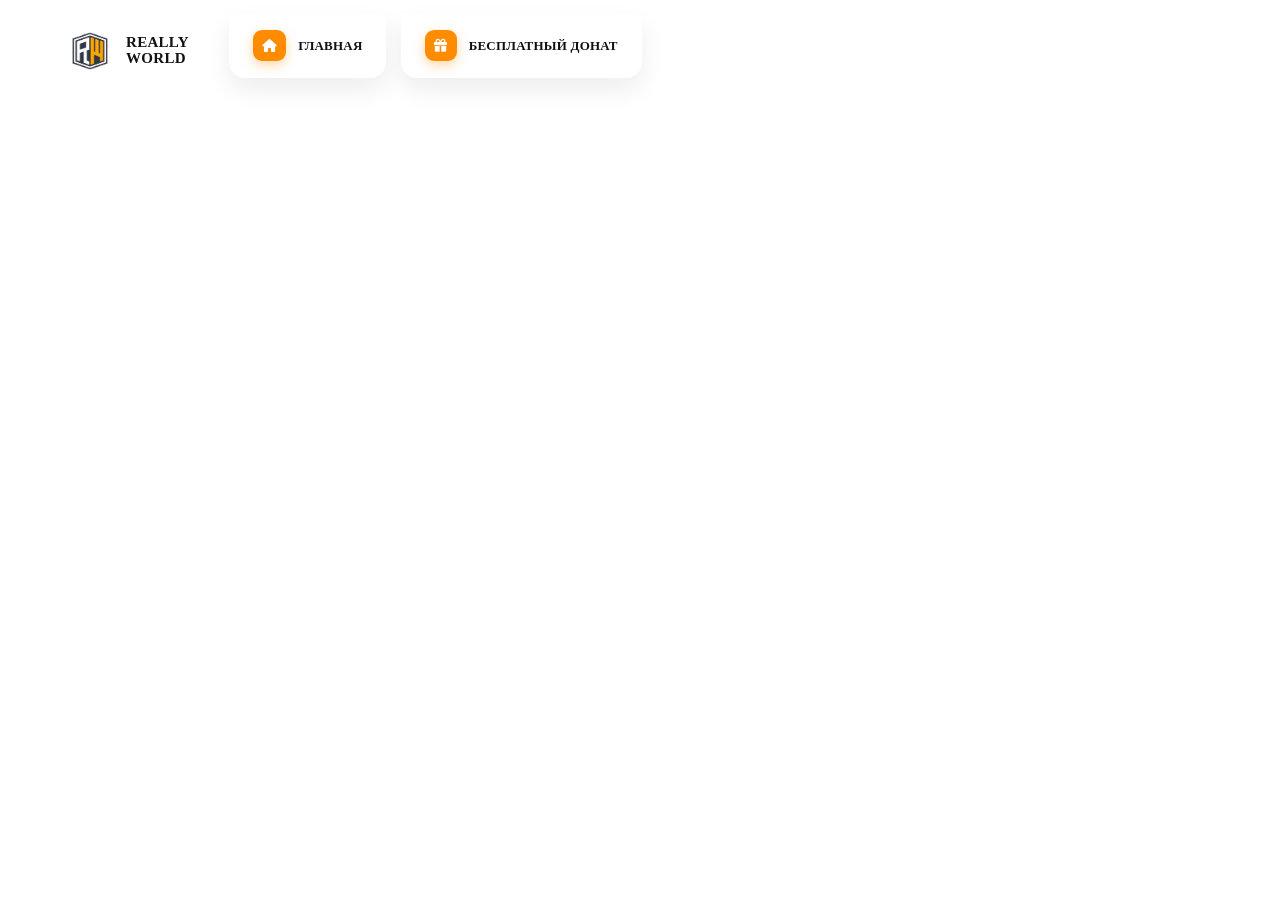
==== index.html @ d4f50ab5 "commit5" ====
<!DOCTYPE html>
<html lang="ru">
<head>
    <meta charset="UTF-8">
    <meta name="viewport" content="width=device-width, initial-scale=1.0">
    <title>ReallyWorld</title>
    
    <!-- Правильное и надежное подключение шрифта Montserrat -->
    <link rel="preconnect" href="https://fonts.googleapis.com">
    <link rel="preconnect" href="https://fonts.gstatic.com" crossorigin>
    <link href="https://fonts.googleapis.com/css2?family=Montserrat:wght@600;700;800;900&display=swap" rel="stylesheet">
    
    <!-- Подключаем иконки Font Awesome -->
    <link rel="stylesheet" href="https://cdnjs.cloudflare.com/ajax/libs/font-awesome/6.4.0/css/all.min.css">
    <!-- Подключаем наш файл стилей -->
    <link rel="stylesheet" href="style.css">
</head>
<body>

    <header class="navbar">
        <!-- Левая часть: Локальный Логотип и Двухстрочный Текст -->
        <div class="logo-container">
            <img src="logo.png" alt="ReallyWorld Logo" class="logo-img">
            <span class="logo-text">REALLY<br><span class="logo-text-bottom">WORLD</span></span>
        </div>

        <!-- Меню навигации -->
        <nav class="nav-menu">
            <a href="#" class="nav-item active">
                <i class="fa-solid fa-house icon-orange"></i>
                ГЛАВНАЯ
            </a>
            <a href="#" class="nav-item active">
                <i class="fa-solid fa-gift icon-orange"></i>
                БЕСПЛАТНЫЙ ДОНАТ
            </a>
        </nav>
    </header>

</body>
</html>
---- style.css ----
/* Стили главного меню (шапки) */
.navbar {
    display: flex;
    justify-content: flex-start; /* Прижимает всё к левому краю */
    align-items: center;
    padding: 0 60px; /* Отступ от левого края экрана */
    height: 85px;
    background-color: #ffffff;
    position: relative; /* Чтобы вкладки позиционировались относительно шапки */
}

/* Логотип и название */
.logo-container {
    display: flex;
    align-items: center;
    margin-right: 40px; /* Расстояние между логотипом и вкладками */
    cursor: pointer;
}

/* Размер оригинального логотипа-щита */
.logo-img {
    height: 44px;
    width: auto;
    margin-right: 14px;
}

/* Делаем надпись двухстрочной, аккуратной и убавляем излишнюю жирность */
.logo-text {
    font-weight: 800; 
    font-size: 15px;
    line-height: 1.05; /* Прижимаем строки друг к другу, как на оригинале */
    color: #111111;
    letter-spacing: 0.3px;
    display: inline-block;
}

.logo-text-bottom {
    font-weight: 800;
    color: #111111;
    letter-spacing: 0.3px;
}

/* Меню навигации */
.nav-menu {
    display: flex;
    align-items: flex-start; /* Прижимаем вкладки к самому верху шапки */
    height: 100%;
    gap: 15px; /* Небольшой зазор между вкладками */
}

/* СТИЛЬ ДЛЯ ВКЛАДОК: Спускаем их на уровень оригинала */
.nav-item.active {
    display: flex;
    align-items: center;
    text-decoration: none;
    color: #111111;
    font-weight: 800; 
    font-size: 13px;
    padding: 0 24px;
    letter-spacing: 0.2px;
    background-color: #ffffff;
    
    /* Скругление только снизу */
    border-bottom-left-radius: 16px;
    border-bottom-right-radius: 16px;
    box-shadow: 0px 12px 25px rgba(0, 0, 0, 0.07);
    
    /* МАГИЯ ТУТ: Убираем отрицательные отступы, задаем четкую высоту 
       и сдвигаем вкладку чуть ниже, чтобы она свисала идеально как на фото */
    height: 65px; 
    margin-top: 0; 
    transform: translateY(5px); /* Плавно опускаем вкладки понинее */
}

/* Оранжевый квадрат вокруг иконок (для домика и подарка) */
.icon-orange {
    background-color: #ff8c00; /* Фирменный оранжевый */
    color: #ffffff;
    padding: 9px;
    border-radius: 9px;
    margin-right: 12px;
    font-size: 13px;
    box-shadow: 0px 4px 12px rgba(255, 140, 0, 0.35); /* Свечение иконки */
}
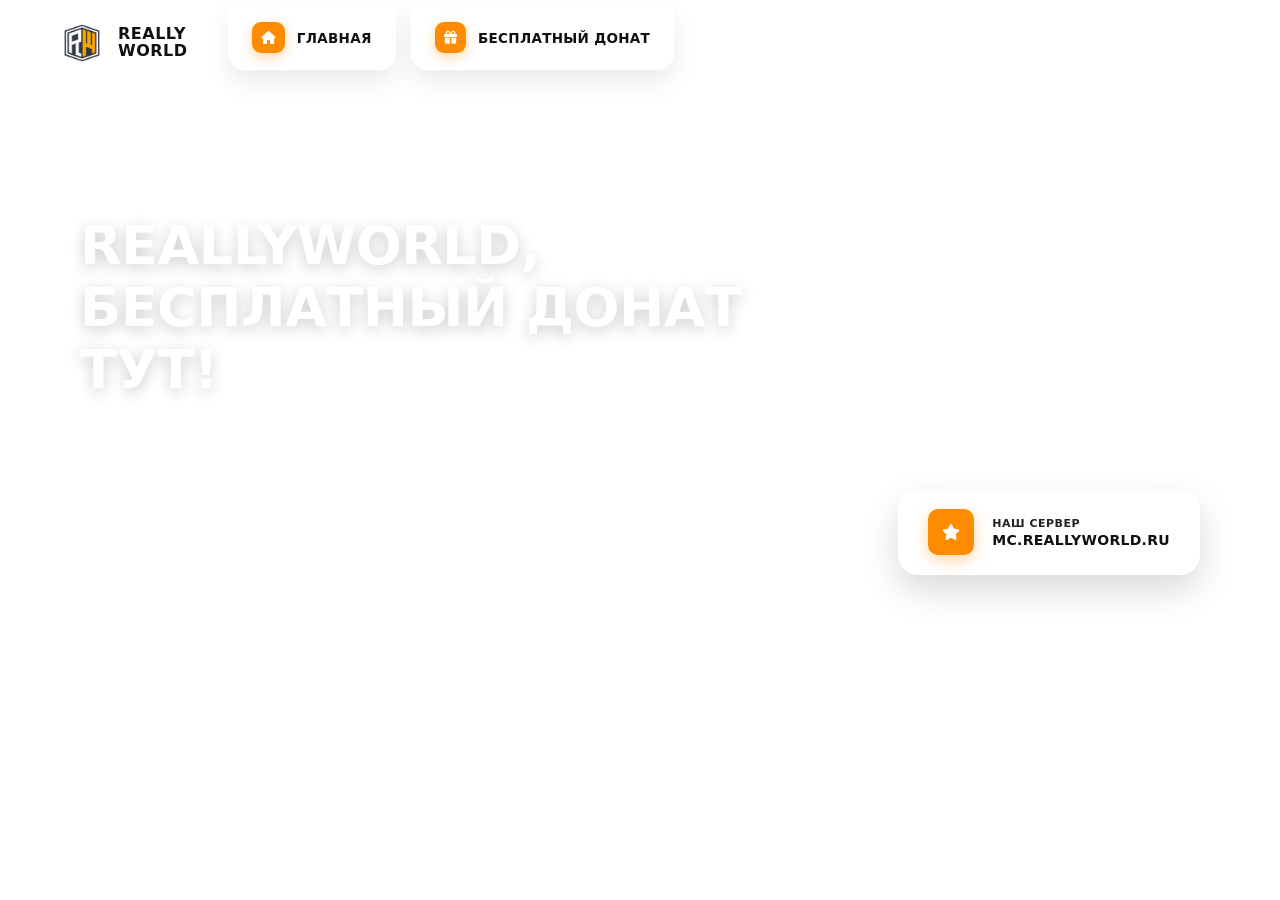
==== commit eeb48467: "commit7" ====
--- a/index.html
+++ b/index.html
@@ -4,27 +4,17 @@
     <meta charset="UTF-8">
     <meta name="viewport" content="width=device-width, initial-scale=1.0">
     <title>ReallyWorld</title>
-    
-    <!-- Правильное и надежное подключение шрифта Montserrat -->
-    <link rel="preconnect" href="https://fonts.googleapis.com">
-    <link rel="preconnect" href="https://fonts.gstatic.com" crossorigin>
-    <link href="https://fonts.googleapis.com/css2?family=Montserrat:wght@600;700;800;900&display=swap" rel="stylesheet">
-    
-    <!-- Подключаем иконки Font Awesome -->
     <link rel="stylesheet" href="https://cdnjs.cloudflare.com/ajax/libs/font-awesome/6.4.0/css/all.min.css">
-    <!-- Подключаем наш файл стилей -->
     <link rel="stylesheet" href="style.css">
 </head>
 <body>
 
     <header class="navbar">
-        <!-- Левая часть: Локальный Логотип и Двухстрочный Текст -->
         <div class="logo-container">
             <img src="logo.png" alt="ReallyWorld Logo" class="logo-img">
             <span class="logo-text">REALLY<br><span class="logo-text-bottom">WORLD</span></span>
         </div>
 
-        <!-- Меню навигации -->
         <nav class="nav-menu">
             <a href="#" class="nav-item active">
                 <i class="fa-solid fa-house icon-orange"></i>
@@ -37,5 +27,19 @@
         </nav>
     </header>
 
+    <main class="hero-section">
+        <h1 class="hero-title">ReallyWorld,<br>бесплатный донат тут!</h1>
+
+        <div class="server-status-card">
+            <div class="status-icon-box">
+                <i class="fa-solid fa-star icon-star"></i>
+            </div>
+            <div class="status-text-box">
+                <span class="status-title">НАШ СЕРВЕР</span>
+                <span class="status-ip">MC.REALLYWORLD.RU</span>
+            </div>
+        </div>
+    </main>
+
 </body>
 </html>
--- a/style.css
+++ b/style.css
@@ -1,84 +1,179 @@
-/* Стили главного меню (шапки) */
+/* Обнуляем базовые отступы браузера */
+* {
+    margin: 0;
+    padding: 0;
+    box-sizing: border-box;
+    /* Устанавливаем плотный системный шрифт без засечек */
+    font-family: system-ui, -apple-system, BlinkMacSystemFont, 'Segoe UI', Roboto, Arial, sans-serif;
+}
+
+/* Белый фон для всего сайта */
+body {
+    background-color: #ffffff;
+}
+
+/* --- СТИЛИ ШАПКИ (NAVBAR) --- */
 .navbar {
     display: flex;
-    justify-content: flex-start; /* Прижимает всё к левому краю */
+    justify-content: flex-start; 
     align-items: center;
-    padding: 0 60px; /* Отступ от левого края экрана */
+    padding: 0 60px; 
     height: 85px;
     background-color: #ffffff;
-    position: relative; /* Чтобы вкладки позиционировались относительно шапки */
+    position: relative;
 }
 
-/* Логотип и название */
+/* Логотип и двухстрочный текст */
 .logo-container {
     display: flex;
     align-items: center;
-    margin-right: 40px; /* Расстояние между логотипом и вкладками */
+    margin-right: 40px; 
     cursor: pointer;
 }
 
-/* Размер оригинального логотипа-щита */
 .logo-img {
     height: 44px;
     width: auto;
     margin-right: 14px;
 }
 
-/* Делаем надпись двухстрочной, аккуратной и убавляем излишнюю жирность */
 .logo-text {
-    font-weight: 800; 
-    font-size: 15px;
-    line-height: 1.05; /* Прижимаем строки друг к другу, как на оригинале */
+    font-weight: 900; /* Максимальная жирность */
+    font-size: 16px;
+    line-height: 1.05; 
     color: #111111;
-    letter-spacing: 0.3px;
+    letter-spacing: 0.5px;
     display: inline-block;
 }
 
 .logo-text-bottom {
-    font-weight: 800;
+    font-weight: 900;
     color: #111111;
-    letter-spacing: 0.3px;
+    letter-spacing: 0.5px;
 }
 
-/* Меню навигации */
+/* Меню навигации со вкладками */
 .nav-menu {
     display: flex;
-    align-items: flex-start; /* Прижимаем вкладки к самому верху шапки */
+    align-items: flex-start; 
     height: 100%;
-    gap: 15px; /* Небольшой зазор между вкладками */
+    gap: 15px; 
 }
 
-/* СТИЛЬ ДЛЯ ВКЛАДОК: Спускаем их на уровень оригинала */
+/* Стили активных вкладок */
 .nav-item.active {
     display: flex;
     align-items: center;
     text-decoration: none;
-    color: #111111;
-    font-weight: 800; 
-    font-size: 13px;
-    padding: 0 24px;
-    letter-spacing: 0.2px;
     background-color: #ffffff;
     
-    /* Скругление только снизу */
+    color: #111111;
+    font-weight: 900; 
+    font-size: 13.5px; 
+    padding: 0 24px;
+    letter-spacing: 0.3px;
+    
+    /* Скругление снизу и тень */
     border-bottom-left-radius: 16px;
     border-bottom-right-radius: 16px;
-    box-shadow: 0px 12px 25px rgba(0, 0, 0, 0.07);
+    box-shadow: 0px 12px 25px rgba(0, 0, 0, 0.08);
     
-    /* МАГИЯ ТУТ: Убираем отрицательные отступы, задаем четкую высоту 
-       и сдвигаем вкладку чуть ниже, чтобы она свисала идеально как на фото */
     height: 65px; 
     margin-top: 0; 
-    transform: translateY(5px); /* Плавно опускаем вкладки понинее */
+    transform: translateY(5px); /* Идеальный уровень спуска вкладок */
 }
 
-/* Оранжевый квадрат вокруг иконок (для домика и подарка) */
+/* Оранжевые квадраты вокруг иконок */
 .icon-orange {
-    background-color: #ff8c00; /* Фирменный оранжевый */
+    background-color: #ff8c00; 
     color: #ffffff;
     padding: 9px;
     border-radius: 9px;
     margin-right: 12px;
     font-size: 13px;
-    box-shadow: 0px 4px 12px rgba(255, 140, 0, 0.35); /* Свечение иконки */
+    box-shadow: 0px 4px 12px rgba(255, 140, 0, 0.35); 
+}
+
+
+/* --- ЦЕНТРАЛЬНЫЙ БАННЕР (HERO SECTION) --- */
+.hero-section {
+    position: relative;
+    max-width: 1400px; 
+    height: 520px;     
+    margin: 30px auto; 
+    padding: 60px 80px;
+    
+    /* Подгружаем оригинальный фон ReallyWorld */
+    background-image: url('https://reallyworld.ru/styles/rw_reborn/rw/main_bg_new_era.jpg');
+    background-size: cover;
+    background-position: center;
+    border-radius: 32px; 
+    
+    display: flex;
+    flex-direction: column;
+    justify-content: space-between; 
+}
+
+/* Большой белый текст */
+.hero-title {
+    color: #ffffff;
+    font-size: 54px;         
+    font-weight: 900;        
+    line-height: 1.15;
+    text-transform: uppercase; 
+    letter-spacing: -0.5px;
+    margin-top: 40px;
+    text-shadow: 0px 4px 15px rgba(0, 0, 0, 0.2); 
+    max-width: 800px;
+}
+
+/* Белая плашка с IP-адресом */
+.server-status-card {
+    align-self: flex-end; 
+    display: flex;
+    align-items: center;
+    background-color: #ffffff;
+    padding: 20px 30px;
+    border-radius: 20px;
+    box-shadow: 0px 15px 35px rgba(0, 0, 0, 0.15);
+    margin-top: auto; 
+    gap: 18px;
+}
+
+/* Оранжевый квадрат со звездочкой */
+.status-icon-box {
+    background-color: #ff8c00;
+    width: 46px;
+    height: 46px;
+    border-radius: 10px;
+    display: flex;
+    align-items: center;
+    justify-content: center;
+    box-shadow: 0px 5px 15px rgba(255, 140, 0, 0.35);
+}
+
+.icon-star {
+    color: #ffffff;
+    font-size: 16px;
+}
+
+/* Текст внутри плашки */
+.status-text-box {
+    display: flex;
+    flex-direction: column;
+    gap: 2px;
+}
+
+.status-title {
+    font-size: 11px;
+    font-weight: 900;
+    color: #222222;
+    letter-spacing: 0.5px;
+}
+
+.status-ip {
+    font-size: 14px;
+    font-weight: 900;
+    color: #111111;
+    letter-spacing: 0.3px;
 }
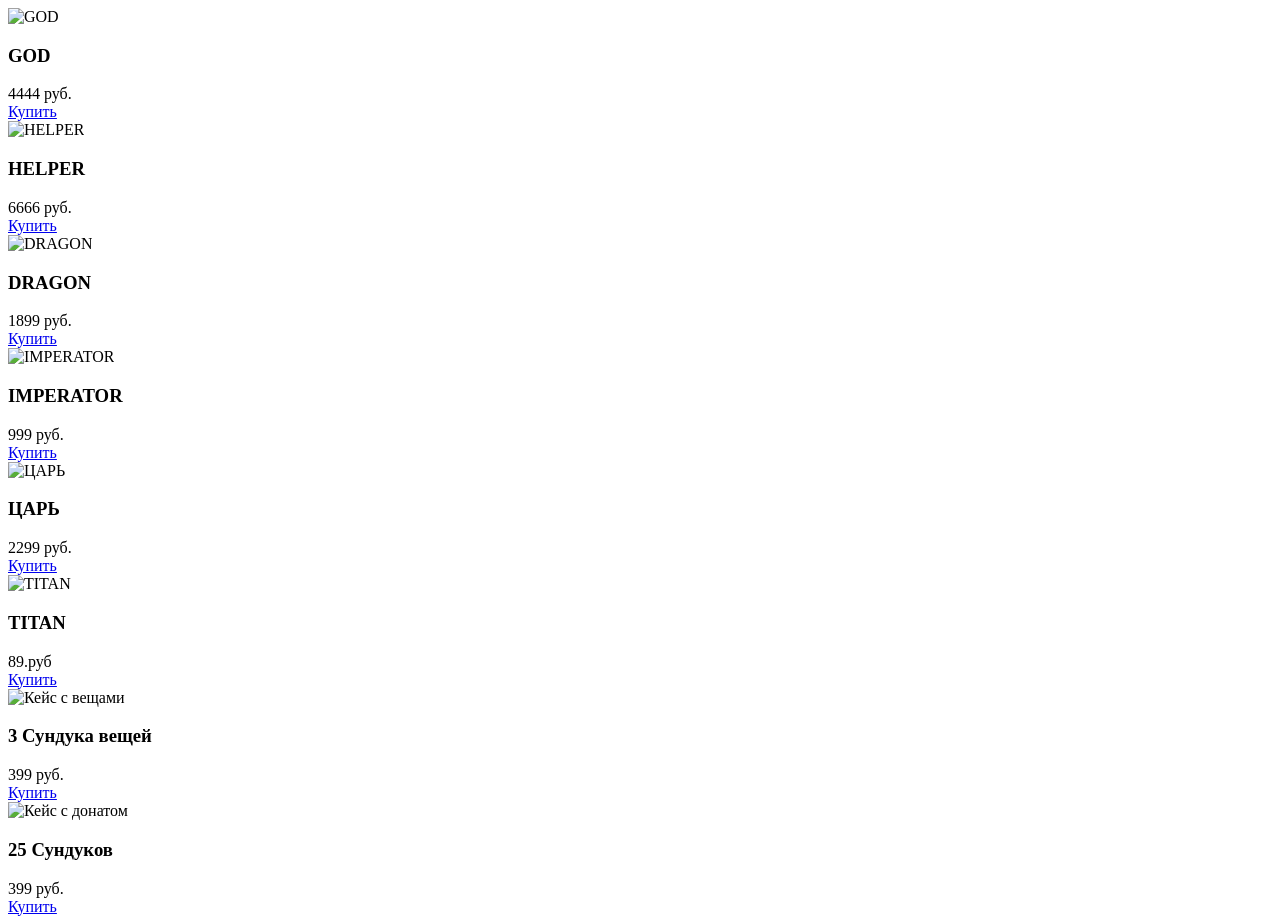
==== commit eecf517d: "commit8" ====
--- a/index.html
+++ b/index.html
@@ -3,43 +3,96 @@
 <head>
     <meta charset="UTF-8">
     <meta name="viewport" content="width=device-width, initial-scale=1.0">
-    <title>ReallyWorld</title>
-    <link rel="stylesheet" href="https://cdnjs.cloudflare.com/ajax/libs/font-awesome/6.4.0/css/all.min.css">
+    <title>ReallyWorld — Магазин привилегий</title>
+    <!-- Подключаем внешний файл стилей -->
     <link rel="stylesheet" href="style.css">
 </head>
 <body>
 
-    <header class="navbar">
-        <div class="logo-container">
-            <img src="logo.png" alt="ReallyWorld Logo" class="logo-img">
-            <span class="logo-text">REALLY<br><span class="logo-text-bottom">WORLD</span></span>
+    <!-- Главный контейнер для карточек товаров -->
+    <div class="container">
+        
+        <!-- Карточка GOD -->
+        <div class="card">
+            <div class="card-img-wrapper">
+                <img src="https://reallyworld.ru/images/god2.png" alt="GOD">
+            </div>
+            <h3>GOD</h3>
+            <div class="price">4444 руб.</div>
+            <a href="#" class="btn">Купить</a>
         </div>
 
-        <nav class="nav-menu">
-            <a href="#" class="nav-item active">
-                <i class="fa-solid fa-house icon-orange"></i>
-                ГЛАВНАЯ
-            </a>
-            <a href="#" class="nav-item active">
-                <i class="fa-solid fa-gift icon-orange"></i>
-                БЕСПЛАТНЫЙ ДОНАТ
-            </a>
-        </nav>
-    </header>
+        <!-- Карточка HELPER -->
+        <div class="card">
+            <div class="card-img-wrapper">
+                <img src="https://reallyworld.ru/images/new/HELPER.png" alt="HELPER">
+            </div>
+            <h3>HELPER</h3>
+            <div class="price">6666 руб.</div>
+            <a href="#" class="btn">Купить</a>
+        </div>
 
-    <main class="hero-section">
-        <h1 class="hero-title">ReallyWorld,<br>бесплатный донат тут!</h1>
+        <!-- Карточка DRAGON -->
+        <div class="card">
+            <div class="card-img-wrapper">
+                <img src="https://reallyworld.ru/images/new/DRAGON.png" alt="DRAGON">
+            </div>
+            <h3>DRAGON</h3>
+            <div class="price">1899 руб.</div>
+            <a href="#" class="btn">Купить</a>
+        </div>
 
-        <div class="server-status-card">
-            <div class="status-icon-box">
-                <i class="fa-solid fa-star icon-star"></i>
+        <!-- Карточка IMPERATOR -->
+        <div class="card">
+            <div class="card-img-wrapper">
+                <img src="https://reallyworld.ru/images/new/IMPERATOR.png" alt="IMPERATOR">
             </div>
-            <div class="status-text-box">
-                <span class="status-title">НАШ СЕРВЕР</span>
-                <span class="status-ip">MC.REALLYWORLD.RU</span>
+            <h3>IMPERATOR</h3>
+            <div class="price">999 руб.</div>
+            <a href="#" class="btn">Купить</a>
+        </div>
+
+        <!-- Карточка ЦАРЬ -->
+        <div class="card">
+            <div class="card-img-wrapper">
+                <img src="https://reallyworld.ru/images/king.png.webp" alt="ЦАРЬ">
             </div>
+            <h3>ЦАРЬ</h3>
+            <div class="price">2299 руб.</div>
+            <a href="#" class="btn">Купить</a>
         </div>
-    </main>
+
+        <!-- Карточка TITAN -->
+        <div class="card">
+            <div class="card-img-wrapper">
+                <img src="https://reallyworld.ru/images/titan.webp" alt="TITAN">
+            </div>
+            <h3>TITAN</h3>
+            <div class="price">89.руб</div>
+            <a href="#" class="btn">Купить</a>
+        </div>
+
+        <!-- Карточка Сундука с донат-вещами -->
+        <div class="card">
+            <div class="card-img-wrapper">
+                <img src="https://reallyworld.ru/images/new/donatitem1.png" alt="Кейс с вещами">
+            </div>
+            <h3>3 Сундука вещей</h3>
+            <div class="price">399 руб.</div>
+            <a href="#" class="btn">Купить</a>
+        </div>
+
+        <!-- Карточка Сундука с Донатом -->
+        <div class="card">
+            <div class="card-img-wrapper">
+                <img src="https://reallyworld.ru/images/new/casedonat3.png" alt="Кейс с донатом">
+            </div>
+            <h3>25 Сундуков</h3>
+            <div class="price">399 руб.</div>
+            <a href="#" class="btn">Купить</a>
+        </div>
+
+    </div>
 
 </body>
 </html>
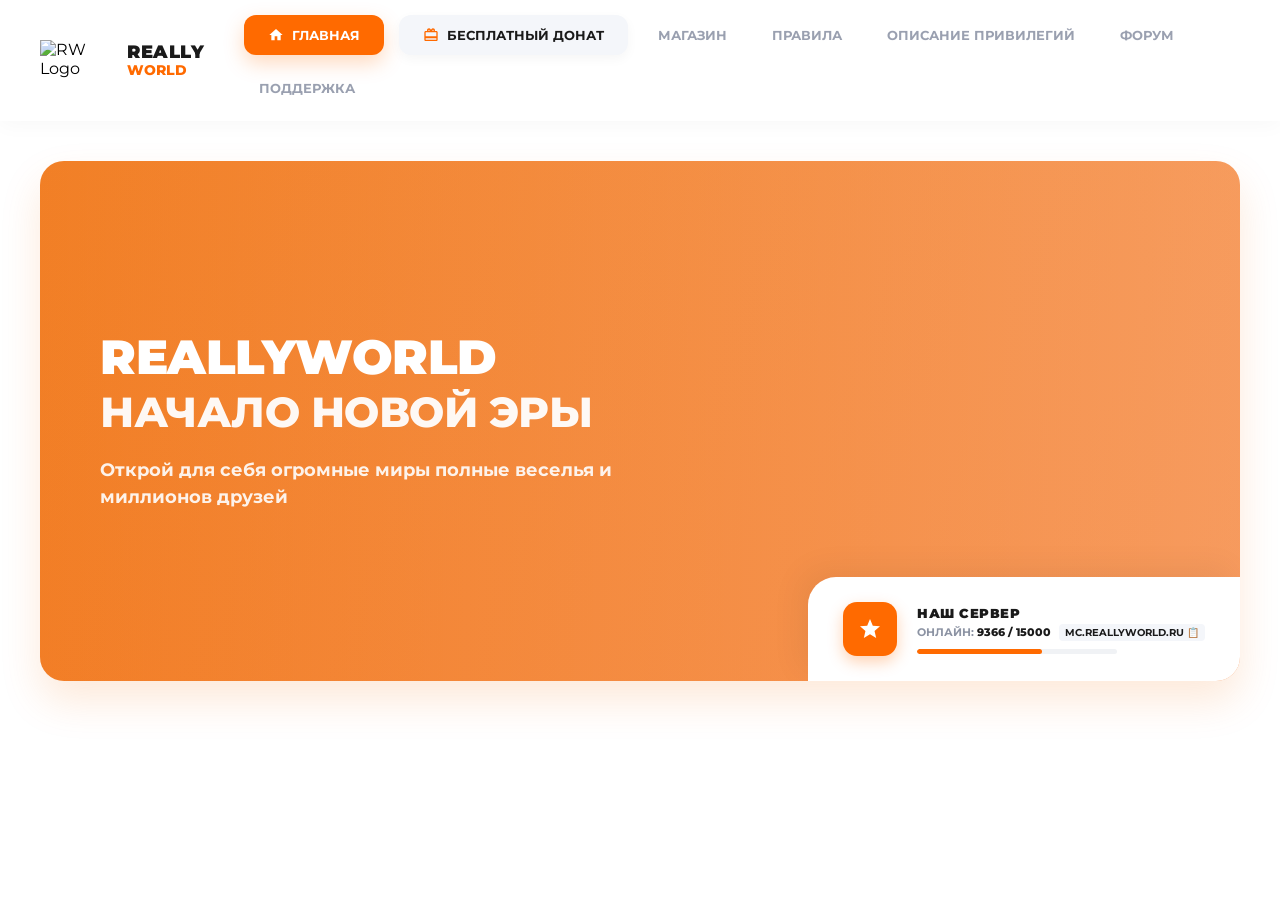
==== commit dd24a0c0: "add background and privileges" ====
--- a/index.html
+++ b/index.html
@@ -3,96 +3,75 @@
 <head>
     <meta charset="UTF-8">
     <meta name="viewport" content="width=device-width, initial-scale=1.0">
-    <title>ReallyWorld — Магазин привилегий</title>
-    <!-- Подключаем внешний файл стилей -->
+    <title>ReallyWorld - Начало новой эры</title>
+    <!-- Подключаем шрифты для максимального сходства -->
+    <link rel="preconnect" href="https://fonts.googleapis.com">
+    <link rel="preconnect" href="https://fonts.gstatic.com" crossorigin>
+    <link href="https://fonts.googleapis.com/css2?family=Montserrat:wght@400;700;800;900&display=swap" rel="stylesheet">
+    <!-- Подключаем стили -->
     <link rel="stylesheet" href="style.css">
 </head>
 <body>
 
-    <!-- Главный контейнер для карточек товаров -->
-    <div class="container">
-        
-        <!-- Карточка GOD -->
-        <div class="card">
-            <div class="card-img-wrapper">
-                <img src="https://reallyworld.ru/images/god2.png" alt="GOD">
+    <!-- БЕЛАЯ ШАПКА САЙТА (HEADER) -->
+    <header class="site-header">
+        <div class="header-container">
+            <!-- Логотип -->
+            <div class="logo">
+                <img src="https://reallyworld.ru/images/server-icon.svg" alt="RW Logo">
+                <div class="logo-text">
+                    <span class="logo-title">REALLY</span>
+                    <span class="logo-subtitle">WORLD</span>
+                </div>
             </div>
-            <h3>GOD</h3>
-            <div class="price">4444 руб.</div>
-            <a href="#" class="btn">Купить</a>
+            
+            <!-- Навигация (Вкладки) -->
+            <nav class="navigation">
+                <a href="#" class="nav-link active">
+                    <img src="data:image/svg+xml;utf8,<svg xmlns='http://www.w3.org/2000/svg' viewBox='0 0 24 24' fill='%23ffffff'><path d='M10 20v-6h4v6h5v-8h3L12 3 2 12h3v8z'/></svg>" class="nav-icon" alt="">
+                    Главная
+                </a>
+                <a href="#" class="nav-link">
+                    <img src="data:image/svg+xml;utf8,<svg xmlns='http://www.w3.org/2000/svg' viewBox='0 0 24 24' fill='%23ff6a00'><path d='M20 6h-2.18c.11-.31.18-.65.18-1 0-1.66-1.34-3-3-3-1.05 0-1.96.54-2.5 1.35l-.5.65-.5-.65C10.96 2.54 10.05 2 9 2 7.34 2 6 3.34 6 5c0 .35.07.69.18 1H4c-1.11 0-1.99.89-1.99 2L2 19c0 1.11.89 2 2 2h16c1.11 0 2-.89 2-2V8c0-1.11-.89-2-2-2zm-5-2c.55 0 1 .45 1 1s-.45 1-1 1-1-.45-1-1 .45-1 1-1zM9 4c.55 0 1 .45 1 1s-.45 1-1 1-1-.45-1-1 .45-1 1-1zm11 15H4v-2h16v2zm0-5H4V8h16v6z'/></svg>" class="nav-icon" alt="">
+                    Бесплатный донат
+                </a>
+                <a href="#" class="nav-link text-only">Магазин</a>
+                <a href="#" class="nav-link text-only">Правила</a>
+                <a href="#" class="nav-link text-only">Описание привилегий</a>
+                <a href="#" class="nav-link text-only">Форум</a>
+                <a href="#" class="nav-link text-only">Поддержка</a>
+            </nav>
         </div>
+    </header>
 
-        <!-- Карточка HELPER -->
-        <div class="card">
-            <div class="card-img-wrapper">
-                <img src="https://reallyworld.ru/images/new/HELPER.png" alt="HELPER">
+    <!-- ГЛАВНЫЙ БАННЕР ПО СЕРЕДИНЕ -->
+    <main class="main-content">
+        <div class="banner-container">
+            
+            <!-- Левая текстовая часть баннера -->
+            <div class="banner-text">
+                <h1>REALLYWORLD<br><span class="highlight">НАЧАЛО НОВОЙ ЭРЫ</span></h1>
+                <p>Открой для себя огромные миры полные веселья и миллионов друзей</p>
             </div>
-            <h3>HELPER</h3>
-            <div class="price">6666 руб.</div>
-            <a href="#" class="btn">Купить</a>
+
+            <!-- Правый нижний виджет онлайна -->
+            <div class="online-widget">
+                <div class="widget-icon">
+                    <svg viewBox="0 0 24 24">
+                        <path d="M12 17.27L18.18 21l-1.64-7.03L22 9.24l-7.19-.61L12 2 9.19 8.63 2 9.24l5.46 4.73L5.82 21z"/>
+                    </svg>
+                </div>
+                <div class="widget-info">
+                    <div class="widget-label">НАШ СЕРВЕР</div>
+                    <div class="widget-ip">ОНЛАЙН: <span class="ip-count">9366 / 15000</span> <span class="copy-badge">MC.REALLYWORLD.RU 📋</span></div>
+                    <div class="progress-bar">
+                        <div class="progress-fill" style="width: 62.4%;"></div>
+                    </div>
+                </div>
+            </div>
+
         </div>
-
-        <!-- Карточка DRAGON -->
-        <div class="card">
-            <div class="card-img-wrapper">
-                <img src="https://reallyworld.ru/images/new/DRAGON.png" alt="DRAGON">
-            </div>
-            <h3>DRAGON</h3>
-            <div class="price">1899 руб.</div>
-            <a href="#" class="btn">Купить</a>
-        </div>
-
-        <!-- Карточка IMPERATOR -->
-        <div class="card">
-            <div class="card-img-wrapper">
-                <img src="https://reallyworld.ru/images/new/IMPERATOR.png" alt="IMPERATOR">
-            </div>
-            <h3>IMPERATOR</h3>
-            <div class="price">999 руб.</div>
-            <a href="#" class="btn">Купить</a>
-        </div>
-
-        <!-- Карточка ЦАРЬ -->
-        <div class="card">
-            <div class="card-img-wrapper">
-                <img src="https://reallyworld.ru/images/king.png.webp" alt="ЦАРЬ">
-            </div>
-            <h3>ЦАРЬ</h3>
-            <div class="price">2299 руб.</div>
-            <a href="#" class="btn">Купить</a>
-        </div>
-
-        <!-- Карточка TITAN -->
-        <div class="card">
-            <div class="card-img-wrapper">
-                <img src="https://reallyworld.ru/images/titan.webp" alt="TITAN">
-            </div>
-            <h3>TITAN</h3>
-            <div class="price">89.руб</div>
-            <a href="#" class="btn">Купить</a>
-        </div>
-
-        <!-- Карточка Сундука с донат-вещами -->
-        <div class="card">
-            <div class="card-img-wrapper">
-                <img src="https://reallyworld.ru/images/new/donatitem1.png" alt="Кейс с вещами">
-            </div>
-            <h3>3 Сундука вещей</h3>
-            <div class="price">399 руб.</div>
-            <a href="#" class="btn">Купить</a>
-        </div>
-
-        <!-- Карточка Сундука с Донатом -->
-        <div class="card">
-            <div class="card-img-wrapper">
-                <img src="https://reallyworld.ru/images/new/casedonat3.png" alt="Кейс с донатом">
-            </div>
-            <h3>25 Сундуков</h3>
-            <div class="price">399 руб.</div>
-            <a href="#" class="btn">Купить</a>
-        </div>
-
-    </div>
+    </main>
 
 </body>
 </html>
--- a/style.css
+++ b/style.css
@@ -0,0 +1,279 @@
+/* Обнуление отступов и базовая настройка */
+* {
+    box-sizing: border-box;
+    margin: 0;
+    padding: 0;
+}
+
+body {
+    font-family: 'Montserrat', sans-serif;
+    background-color: #ffffff; /* Белый фон вокруг баннера, как на скриншотах */
+    min-height: 100vh;
+    overflow-x: hidden;
+}
+
+/* ШАПКА САЙТА */
+.site-header {
+    background-color: #ffffff;
+    padding: 15px 0;
+    box-shadow: 0 4px 20px rgba(0, 0, 0, 0.03);
+    position: relative;
+    z-index: 10;
+}
+
+.header-container {
+    max-width: 1400px;
+    margin: 0 auto;
+    padding: 0 40px;
+    display: flex;
+    align-items: center;
+    gap: 40px;
+}
+
+/* ЛОГОТИП */
+.logo {
+    display: flex;
+    align-items: center;
+    gap: 12px;
+}
+
+.logo img {
+    height: 42px;
+    width: auto;
+}
+
+.logo-text {
+    display: flex;
+    flex-direction: column;
+    line-height: 1.1;
+}
+
+.logo-title {
+    font-weight: 900;
+    font-size: 18px;
+    color: #1a1a1a;
+    letter-spacing: 0.5px;
+}
+
+.logo-subtitle {
+    font-weight: 800;
+    font-size: 14px;
+    color: #ff6a00; /* Фирменный оранжевый цвет */
+}
+
+/* НАВИГАЦИЯ / ВКЛАДКИ */
+.navigation {
+    display: flex;
+    align-items: center;
+    gap: 15px;
+    flex-wrap: wrap;
+}
+
+.nav-link {
+    display: inline-flex;
+    align-items: center;
+    gap: 8px;
+    padding: 12px 24px;
+    text-decoration: none;
+    font-weight: 700;
+    font-size: 13px;
+    text-transform: uppercase;
+    border-radius: 12px;
+    color: #8c93a3;
+    transition: all 0.2s ease;
+}
+
+/* Активная вкладка "Главная" (оранжевая кнопка с тенью) */
+.nav-link.active {
+    background: #ff6a00;
+    color: #ffffff;
+    box-shadow: 0 8px 20px rgba(255, 106, 0, 0.25);
+}
+
+/* Вкладка "Бесплатный донат" и остальные ссылки */
+.nav-link:not(.active) {
+    background: #f4f6fa;
+    color: #1a1a1a;
+    box-shadow: 0 4px 12px rgba(0, 0, 0, 0.04);
+}
+
+.nav-link.text-only {
+    background: transparent;
+    box-shadow: none;
+    color: #9aa0b0;
+    padding: 10px 15px;
+}
+
+.nav-link.text-only:hover {
+    color: #ff6a00;
+}
+
+.nav-icon {
+    width: 16px;
+    height: 16px;
+}
+
+/* ЦЕНТРАЛЬНЫЙ БАННЕР */
+.main-content {
+    max-width: 1400px;
+    margin: 40px auto;
+    padding: 0 40px;
+}
+
+.banner-container {
+    position: relative;
+    width: 100%;
+    height: 520px;
+    border-radius: 24px;
+    
+    /* Оригинальный фоновый арт с замком и оранжевым тонированием */
+    background: linear-gradient(90deg, rgba(239, 108, 0, 0.85) 0%, rgba(239, 108, 0, 0.6) 100%), 
+                url('https://reallyworld.ru/images/background.jpg') no-repeat center center;
+    background-size: cover;
+    
+    display: flex;
+    align-items: center;
+    padding: 60px;
+    box-shadow: 0 20px 40px rgba(239, 108, 0, 0.15);
+    overflow: hidden;
+}
+
+/* Подстраховка: если официальный фоновый арт недоступен, создаём идентичную сетку и градиент */
+.banner-container::before {
+    content: '';
+    position: absolute;
+    top: 0; left: 0; right: 0; bottom: 0;
+    background: linear-gradient(135deg, #f27022 0%, #ff512f 100%);
+    opacity: 0.15;
+    z-index: 1;
+}
+
+/* Блок текста на баннере */
+.banner-text {
+    position: relative;
+    z-index: 2;
+    max-width: 600px;
+    color: #ffffff;
+}
+
+.banner-text h1 {
+    font-size: 48px;
+    font-weight: 900;
+    line-height: 1.1;
+    letter-spacing: -0.5px;
+    margin-bottom: 20px;
+}
+
+.banner-text h1 .highlight {
+    font-size: 42px;
+    font-weight: 800;
+    opacity: 0.95;
+}
+
+.banner-text p {
+    font-size: 18px;
+    font-weight: 700;
+    line-height: 1.5;
+    opacity: 0.9;
+}
+
+/* ВИДЖЕТ ОНЛАЙНА В ПРАВОМ НИЖНЕМ УГЛУ БАННЕРА */
+.online-widget {
+    position: absolute;
+    bottom: 0;
+    right: 0;
+    background: #ffffff;
+    border-top-left-radius: 28px;
+    padding: 25px 35px;
+    display: flex;
+    align-items: center;
+    gap: 20px;
+    box-shadow: -10px -10px 30px rgba(0, 0, 0, 0.05);
+    z-index: 3;
+}
+
+.widget-icon {
+    background: #ff6a00;
+    width: 54px;
+    height: 54px;
+    border-radius: 14px;
+    display: flex;
+    align-items: center;
+    justify-content: center;
+    box-shadow: 0 6px 15px rgba(255, 106, 0, 0.3);
+}
+
+.widget-icon svg {
+    width: 24px;
+    height: 24px;
+    fill: #ffffff;
+}
+
+.widget-info {
+    display: flex;
+    flex-direction: column;
+    gap: 4px;
+}
+
+.widget-label {
+    font-weight: 900;
+    font-size: 13px;
+    color: #1a1a1a;
+    letter-spacing: 0.5px;
+}
+
+.widget-ip {
+    font-size: 11px;
+    font-weight: 700;
+    color: #8c93a3;
+}
+
+.ip-count {
+    color: #1a1a1a;
+    font-weight: 800;
+}
+
+.copy-badge {
+    background: #f4f6fa;
+    color: #1a1a1a;
+    padding: 2px 6px;
+    border-radius: 4px;
+    margin-left: 5px;
+    font-size: 10px;
+}
+
+/* Шкала заполнения онлайна */
+.progress-bar {
+    width: 200px;
+    height: 5px;
+    background: #f0f2f5;
+    border-radius: 10px;
+    margin-top: 6px;
+    overflow: hidden;
+}
+
+.progress-fill {
+    height: 100%;
+    background: #ff6a00;
+    border-radius: 10px;
+}
+
+/* Адаптивность для мобилок */
+@media (max-width: 900px) {
+    .header-container {
+        flex-direction: column;
+        align-items: flex-start;
+    }
+    .banner-container {
+        height: auto;
+        flex-direction: column;
+        padding: 40px 25px 140px 25px;
+    }
+    .banner-text h1 {
+        font-size: 32px;
+    }
+    .online-widget {
+        width: 100%;
+        border-radius: 0;
+    }
+}
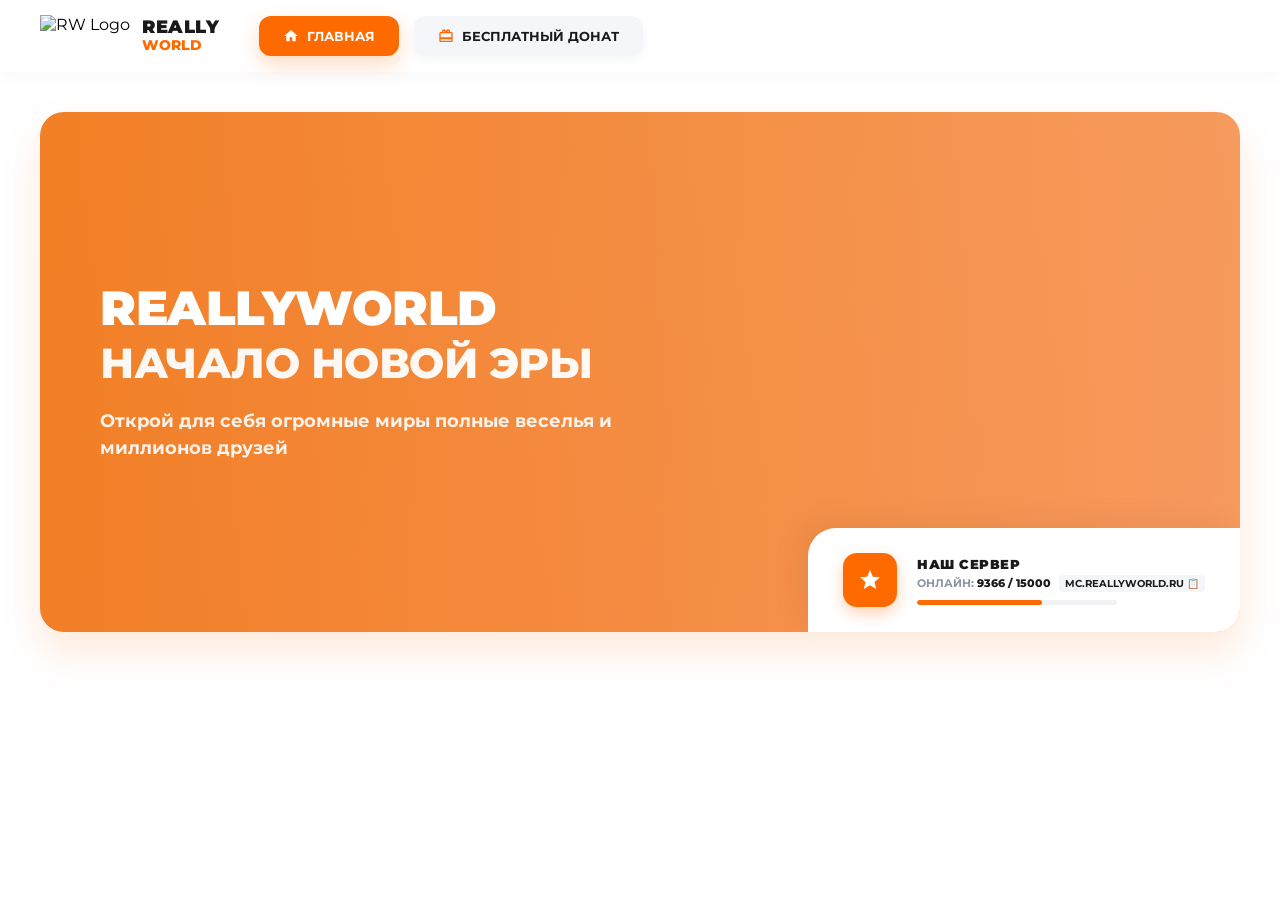
==== commit dcca3b51: "remove extra nav links" ====
--- a/index.html
+++ b/index.html
@@ -25,7 +25,7 @@
                 </div>
             </div>
             
-            <!-- Навигация (Вкладки) -->
+            <!-- Навигация (Оставили только нужные вкладки) -->
             <nav class="navigation">
                 <a href="#" class="nav-link active">
                     <img src="data:image/svg+xml;utf8,<svg xmlns='http://www.w3.org/2000/svg' viewBox='0 0 24 24' fill='%23ffffff'><path d='M10 20v-6h4v6h5v-8h3L12 3 2 12h3v8z'/></svg>" class="nav-icon" alt="">
@@ -35,11 +35,6 @@
                     <img src="data:image/svg+xml;utf8,<svg xmlns='http://www.w3.org/2000/svg' viewBox='0 0 24 24' fill='%23ff6a00'><path d='M20 6h-2.18c.11-.31.18-.65.18-1 0-1.66-1.34-3-3-3-1.05 0-1.96.54-2.5 1.35l-.5.65-.5-.65C10.96 2.54 10.05 2 9 2 7.34 2 6 3.34 6 5c0 .35.07.69.18 1H4c-1.11 0-1.99.89-1.99 2L2 19c0 1.11.89 2 2 2h16c1.11 0 2-.89 2-2V8c0-1.11-.89-2-2-2zm-5-2c.55 0 1 .45 1 1s-.45 1-1 1-1-.45-1-1 .45-1 1-1zM9 4c.55 0 1 .45 1 1s-.45 1-1 1-1-.45-1-1 .45-1 1-1zm11 15H4v-2h16v2zm0-5H4V8h16v6z'/></svg>" class="nav-icon" alt="">
                     Бесплатный донат
                 </a>
-                <a href="#" class="nav-link text-only">Магазин</a>
-                <a href="#" class="nav-link text-only">Правила</a>
-                <a href="#" class="nav-link text-only">Описание привилегий</a>
-                <a href="#" class="nav-link text-only">Форум</a>
-                <a href="#" class="nav-link text-only">Поддержка</a>
             </nav>
         </div>
     </header>
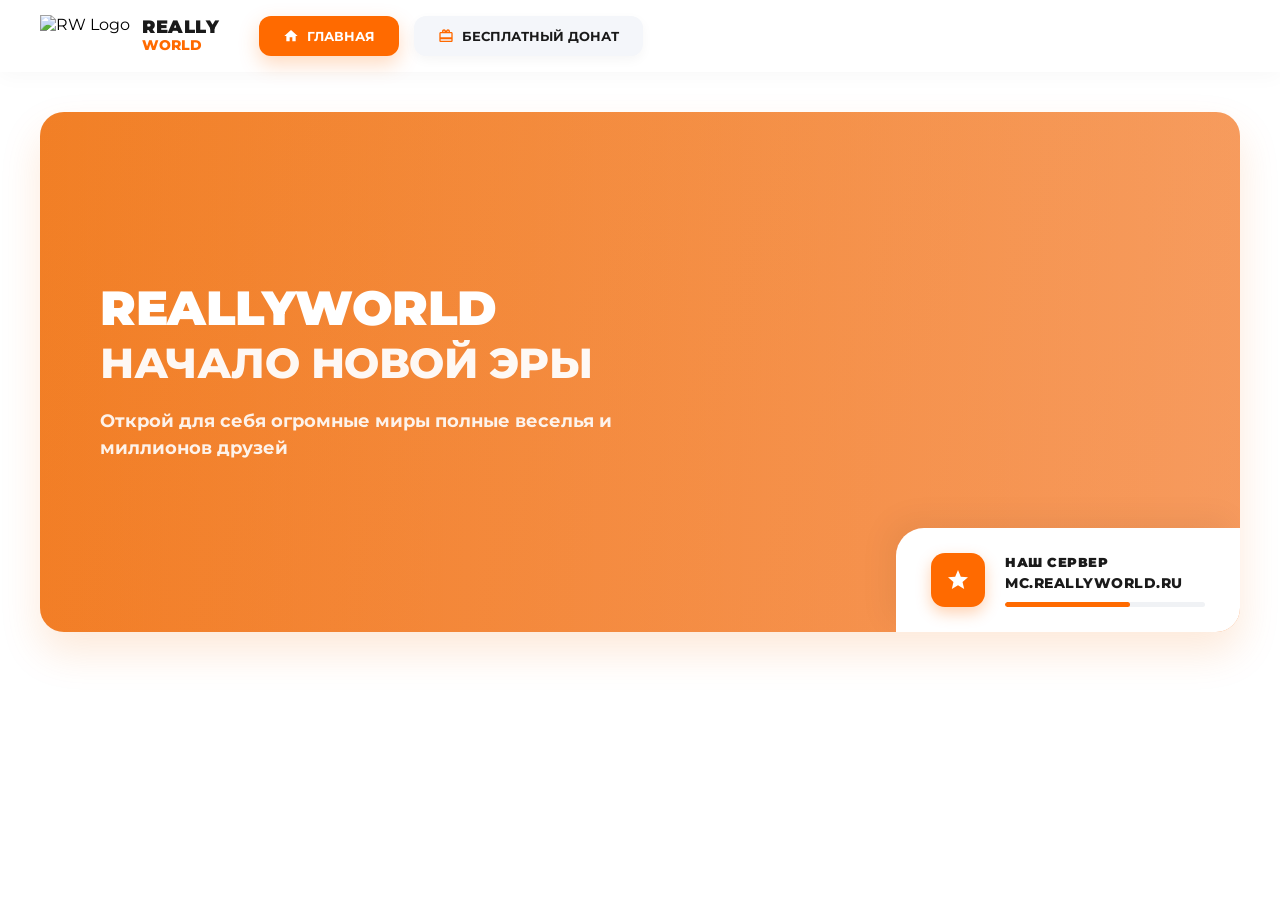
==== commit aa7967ce: "update server widget ip text" ====
--- a/index.html
+++ b/index.html
@@ -25,7 +25,7 @@
                 </div>
             </div>
             
-            <!-- Навигация (Оставили только нужные вкладки) -->
+            <!-- Навигация -->
             <nav class="navigation">
                 <a href="#" class="nav-link active">
                     <img src="data:image/svg+xml;utf8,<svg xmlns='http://www.w3.org/2000/svg' viewBox='0 0 24 24' fill='%23ffffff'><path d='M10 20v-6h4v6h5v-8h3L12 3 2 12h3v8z'/></svg>" class="nav-icon" alt="">
@@ -58,7 +58,8 @@
                 </div>
                 <div class="widget-info">
                     <div class="widget-label">НАШ СЕРВЕР</div>
-                    <div class="widget-ip">ОНЛАЙН: <span class="ip-count">9366 / 15000</span> <span class="copy-badge">MC.REALLYWORLD.RU 📋</span></div>
+                    <!-- Измененная строка: теперь тут только IP адрес -->
+                    <div class="widget-ip">MC.REALLYWORLD.RU</div>
                     <div class="progress-bar">
                         <div class="progress-fill" style="width: 62.4%;"></div>
                     </div>
--- a/style.css
+++ b/style.css
@@ -7,7 +7,7 @@
 
 body {
     font-family: 'Montserrat', sans-serif;
-    background-color: #ffffff; /* Белый фон вокруг баннера, как на скриншотах */
+    background-color: #ffffff;
     min-height: 100vh;
     overflow-x: hidden;
 }
@@ -58,7 +58,7 @@
 .logo-subtitle {
     font-weight: 800;
     font-size: 14px;
-    color: #ff6a00; /* Фирменный оранжевый цвет */
+    color: #ff6a00;
 }
 
 /* НАВИГАЦИЯ / ВКЛАДКИ */
@@ -83,29 +83,16 @@
     transition: all 0.2s ease;
 }
 
-/* Активная вкладка "Главная" (оранжевая кнопка с тенью) */
 .nav-link.active {
     background: #ff6a00;
     color: #ffffff;
     box-shadow: 0 8px 20px rgba(255, 106, 0, 0.25);
 }
 
-/* Вкладка "Бесплатный донат" и остальные ссылки */
 .nav-link:not(.active) {
     background: #f4f6fa;
     color: #1a1a1a;
     box-shadow: 0 4px 12px rgba(0, 0, 0, 0.04);
-}
-
-.nav-link.text-only {
-    background: transparent;
-    box-shadow: none;
-    color: #9aa0b0;
-    padding: 10px 15px;
-}
-
-.nav-link.text-only:hover {
-    color: #ff6a00;
 }
 
 .nav-icon {
@@ -125,12 +112,9 @@
     width: 100%;
     height: 520px;
     border-radius: 24px;
-    
-    /* Оригинальный фоновый арт с замком и оранжевым тонированием */
     background: linear-gradient(90deg, rgba(239, 108, 0, 0.85) 0%, rgba(239, 108, 0, 0.6) 100%), 
                 url('https://reallyworld.ru/images/background.jpg') no-repeat center center;
     background-size: cover;
-    
     display: flex;
     align-items: center;
     padding: 60px;
@@ -138,7 +122,6 @@
     overflow: hidden;
 }
 
-/* Подстраховка: если официальный фоновый арт недоступен, создаём идентичную сетку и градиент */
 .banner-container::before {
     content: '';
     position: absolute;
@@ -148,7 +131,6 @@
     z-index: 1;
 }
 
-/* Блок текста на баннере */
 .banner-text {
     position: relative;
     z-index: 2;
@@ -177,7 +159,7 @@
     opacity: 0.9;
 }
 
-/* ВИДЖЕТ ОНЛАЙНА В ПРАВОМ НИЖНЕМ УГЛУ БАННЕРА */
+/* ВИДЖЕТ ОНЛАЙНА */
 .online-widget {
     position: absolute;
     bottom: 0;
@@ -222,27 +204,14 @@
     letter-spacing: 0.5px;
 }
 
+/* Обновленный стиль для IP адреса (стал крупнее и отчетливее) */
 .widget-ip {
-    font-size: 11px;
-    font-weight: 700;
-    color: #8c93a3;
-}
-
-.ip-count {
-    color: #1a1a1a;
+    font-size: 14px;
     font-weight: 800;
-}
-
-.copy-badge {
-    background: #f4f6fa;
-    color: #1a1a1a;
-    padding: 2px 6px;
-    border-radius: 4px;
-    margin-left: 5px;
-    font-size: 10px;
-}
-
-/* Шкала заполнения онлайна */
+    color: #1a1a1a;
+    letter-spacing: 0.5px;
+}
+
 .progress-bar {
     width: 200px;
     height: 5px;
@@ -258,7 +227,6 @@
     border-radius: 10px;
 }
 
-/* Адаптивность для мобилок */
 @media (max-width: 900px) {
     .header-container {
         flex-direction: column;
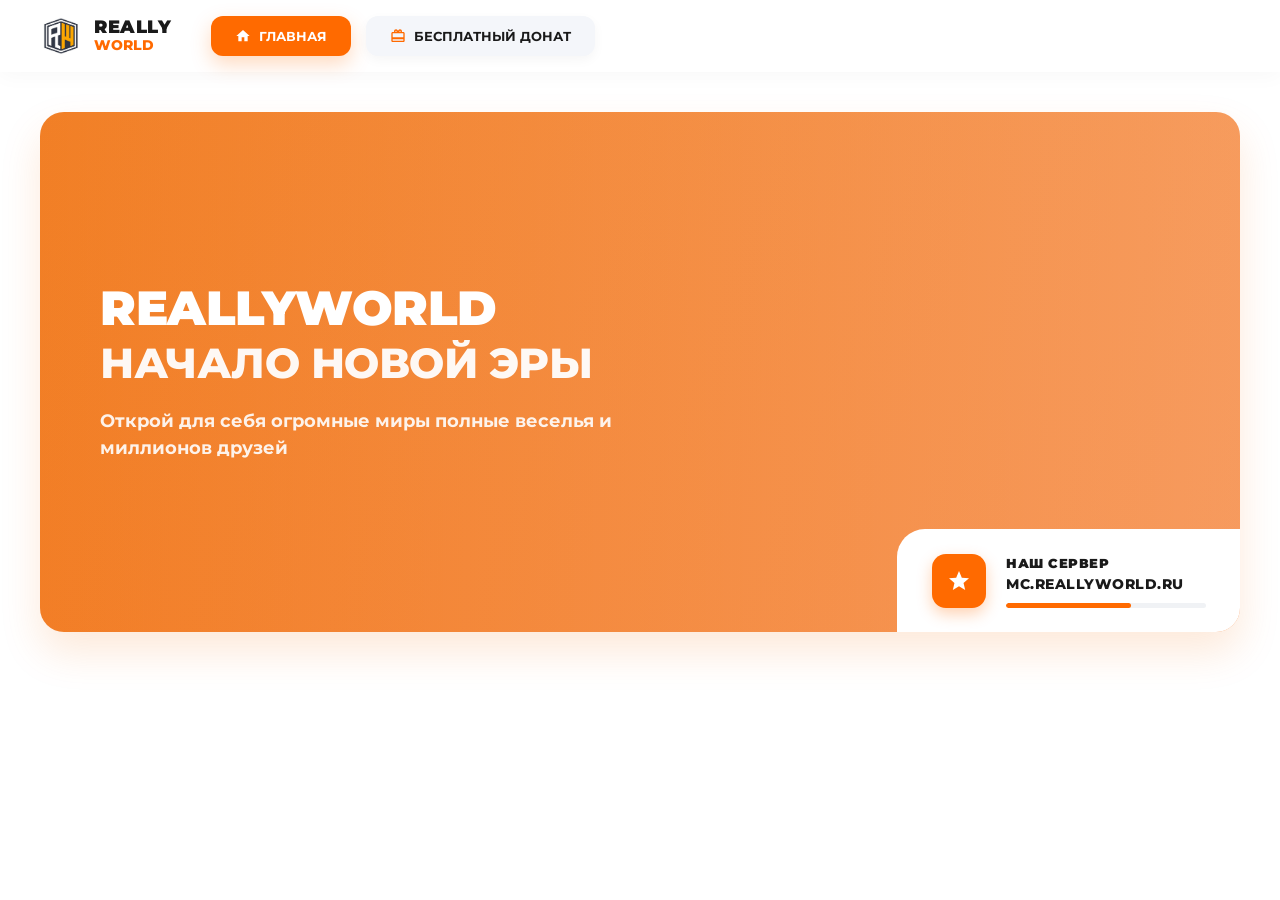
==== commit 7fedb456: "use local logo image" ====
--- a/index.html
+++ b/index.html
@@ -4,28 +4,26 @@
     <meta charset="UTF-8">
     <meta name="viewport" content="width=device-width, initial-scale=1.0">
     <title>ReallyWorld - Начало новой эры</title>
-    <!-- Подключаем шрифты для максимального сходства -->
+    
+    <link rel="icon" href="logo.png" type="image/png">
+
     <link rel="preconnect" href="https://fonts.googleapis.com">
     <link rel="preconnect" href="https://fonts.gstatic.com" crossorigin>
     <link href="https://fonts.googleapis.com/css2?family=Montserrat:wght@400;700;800;900&display=swap" rel="stylesheet">
-    <!-- Подключаем стили -->
     <link rel="stylesheet" href="style.css">
 </head>
 <body>
 
-    <!-- БЕЛАЯ ШАПКА САЙТА (HEADER) -->
     <header class="site-header">
         <div class="header-container">
-            <!-- Логотип -->
             <div class="logo">
-                <img src="https://reallyworld.ru/images/server-icon.svg" alt="RW Logo">
+                <img src="logo.png" alt="RW Logo">
                 <div class="logo-text">
                     <span class="logo-title">REALLY</span>
                     <span class="logo-subtitle">WORLD</span>
                 </div>
             </div>
             
-            <!-- Навигация -->
             <nav class="navigation">
                 <a href="#" class="nav-link active">
                     <img src="data:image/svg+xml;utf8,<svg xmlns='http://www.w3.org/2000/svg' viewBox='0 0 24 24' fill='%23ffffff'><path d='M10 20v-6h4v6h5v-8h3L12 3 2 12h3v8z'/></svg>" class="nav-icon" alt="">
@@ -39,17 +37,14 @@
         </div>
     </header>
 
-    <!-- ГЛАВНЫЙ БАННЕР ПО СЕРЕДИНЕ -->
     <main class="main-content">
         <div class="banner-container">
             
-            <!-- Левая текстовая часть баннера -->
             <div class="banner-text">
                 <h1>REALLYWORLD<br><span class="highlight">НАЧАЛО НОВОЙ ЭРЫ</span></h1>
                 <p>Открой для себя огромные миры полные веселья и миллионов друзей</p>
             </div>
 
-            <!-- Правый нижний виджет онлайна -->
             <div class="online-widget">
                 <div class="widget-icon">
                     <svg viewBox="0 0 24 24">
@@ -58,7 +53,6 @@
                 </div>
                 <div class="widget-info">
                     <div class="widget-label">НАШ СЕРВЕР</div>
-                    <!-- Измененная строка: теперь тут только IP адрес -->
                     <div class="widget-ip">MC.REALLYWORLD.RU</div>
                     <div class="progress-bar">
                         <div class="progress-fill" style="width: 62.4%;"></div>
--- a/style.css
+++ b/style.css
@@ -159,19 +159,19 @@
     opacity: 0.9;
 }
 
-/* ВИДЖЕТ ОНЛАЙНА */
+/* ВИДЖЕТ ОНЛАЙНА — ТЕПЕРЬ ЧИСТО БЕЛЫЙ И БЕЗ ТЕНЕЙ */
 .online-widget {
     position: absolute;
-    bottom: 0;
-    right: 0;
+    bottom: -1px; /* Смещаем на 1px вниз, чтобы убрать микро-зазоры */
+    right: -1px;  /* Смещаем на 1px вправо */
     background: #ffffff;
     border-top-left-radius: 28px;
     padding: 25px 35px;
     display: flex;
     align-items: center;
     gap: 20px;
-    box-shadow: -10px -10px 30px rgba(0, 0, 0, 0.05);
     z-index: 3;
+    box-shadow: none; /* Тень полностью удалена */
 }
 
 .widget-icon {
@@ -204,7 +204,6 @@
     letter-spacing: 0.5px;
 }
 
-/* Обновленный стиль для IP адреса (стал крупнее и отчетливее) */
 .widget-ip {
     font-size: 14px;
     font-weight: 800;
@@ -227,6 +226,7 @@
     border-radius: 10px;
 }
 
+/* АДАПТИВНОСТЬ ДЛЯ СМАРТФОНОВ */
 @media (max-width: 900px) {
     .header-container {
         flex-direction: column;
@@ -243,5 +243,7 @@
     .online-widget {
         width: 100%;
         border-radius: 0;
+        bottom: 0;
+        right: 0;
     }
 }
